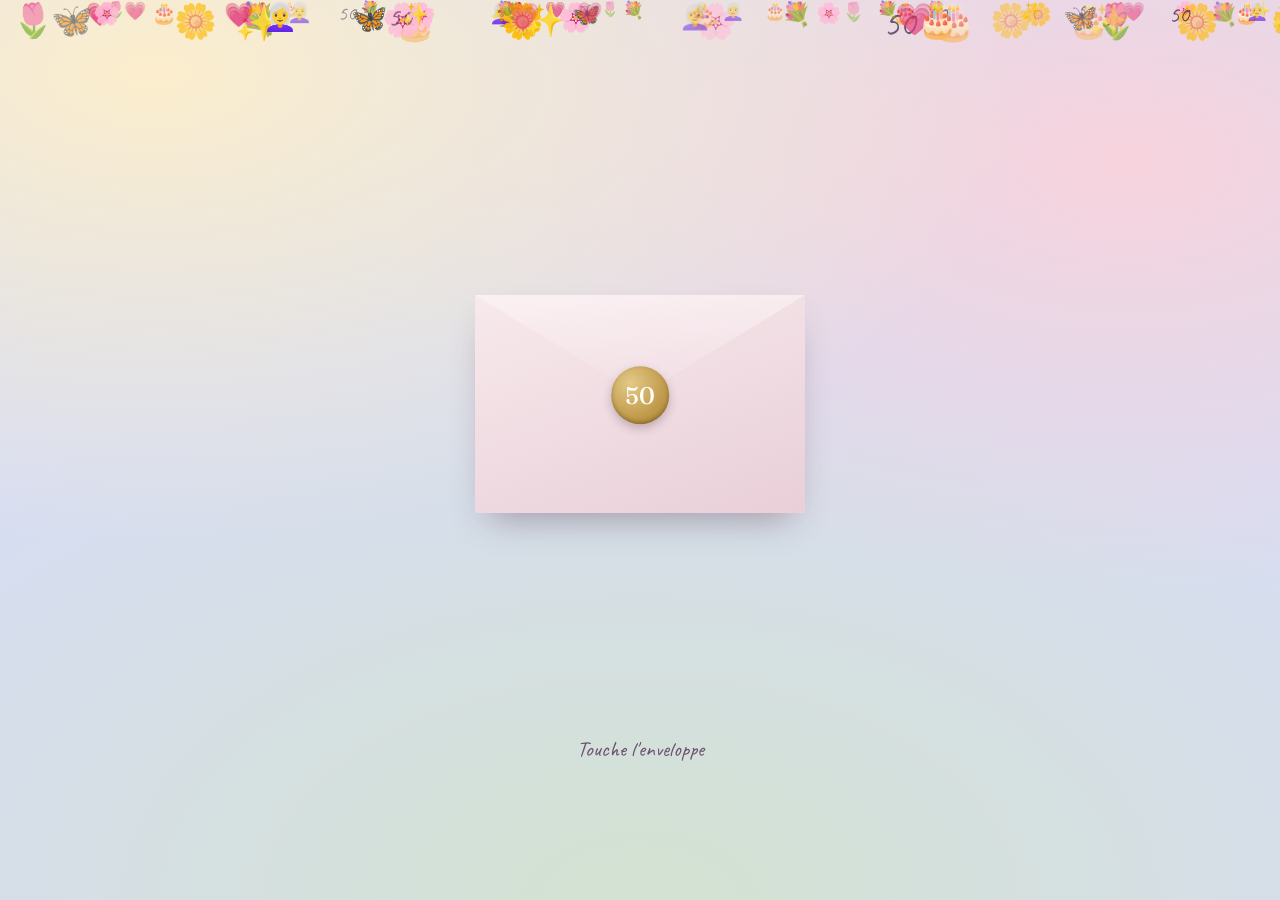
==== index.html @ b9b42391 "first commit" ====
<!DOCTYPE html>
<html lang="fr">
<head>
<meta charset="utf-8">
<meta name="viewport" content="width=device-width, initial-scale=1">
<title>Bonne fête, maman</title>
<meta name="description" content="Une lettre pour les 50 ans de maman.">
<link rel="preconnect" href="https://fonts.googleapis.com">
<link rel="preconnect" href="https://fonts.gstatic.com" crossorigin>
<link href="https://fonts.googleapis.com/css2?family=Caveat:wght@400;600;700&family=Fraunces:opsz,wght@9..144,300;9..144,500&display=swap" rel="stylesheet">
<link rel="stylesheet" href="style.css">
</head>
<body>

<!-- Les emoji qui tombent sont ajoutés ici par script.js -->
<div class="jardin" aria-hidden="true"></div>

<main class="scene" id="scene">

  <div class="plateau">

    <!-- La fleur-lettre, cachée tant que l'enveloppe n'est pas ouverte -->
    <div class="fleur" id="fleur" role="region" aria-label="La lettre" tabindex="-1">
      <svg class="fleur-svg" viewBox="0 0 480 480" aria-hidden="true">
        <defs>
          <radialGradient id="degradePetale" cx="50%" cy="80%" r="70%">
            <stop offset="0%" stop-color="#f9dee6"/>
            <stop offset="100%" stop-color="#eeb0c4"/>
          </radialGradient>
          <radialGradient id="degradePetaleClair" cx="50%" cy="80%" r="70%">
            <stop offset="0%" stop-color="#fdf0f4"/>
            <stop offset="100%" stop-color="#f6cdd9"/>
          </radialGradient>
          <filter id="ombreDouce" x="-20%" y="-20%" width="140%" height="140%">
            <feDropShadow dx="0" dy="6" stdDeviation="10" flood-color="#7c5a68" flood-opacity="0.18"/>
          </filter>
        </defs>

        <g filter="url(#ombreDouce)">
          <!-- Grands pétales -->
          <g fill="url(#degradePetale)">
            <ellipse cx="240" cy="80" rx="58" ry="78"/>
            <ellipse cx="240" cy="80" rx="58" ry="78" transform="rotate(45 240 240)"/>
            <ellipse cx="240" cy="80" rx="58" ry="78" transform="rotate(90 240 240)"/>
            <ellipse cx="240" cy="80" rx="58" ry="78" transform="rotate(135 240 240)"/>
            <ellipse cx="240" cy="80" rx="58" ry="78" transform="rotate(180 240 240)"/>
            <ellipse cx="240" cy="80" rx="58" ry="78" transform="rotate(225 240 240)"/>
            <ellipse cx="240" cy="80" rx="58" ry="78" transform="rotate(270 240 240)"/>
            <ellipse cx="240" cy="80" rx="58" ry="78" transform="rotate(315 240 240)"/>
          </g>
          <!-- Petits pétales décalés, pour donner du volume -->
          <g fill="url(#degradePetaleClair)">
            <ellipse cx="240" cy="104" rx="46" ry="62" transform="rotate(22.5 240 240)"/>
            <ellipse cx="240" cy="104" rx="46" ry="62" transform="rotate(67.5 240 240)"/>
            <ellipse cx="240" cy="104" rx="46" ry="62" transform="rotate(112.5 240 240)"/>
            <ellipse cx="240" cy="104" rx="46" ry="62" transform="rotate(157.5 240 240)"/>
            <ellipse cx="240" cy="104" rx="46" ry="62" transform="rotate(202.5 240 240)"/>
            <ellipse cx="240" cy="104" rx="46" ry="62" transform="rotate(247.5 240 240)"/>
            <ellipse cx="240" cy="104" rx="46" ry="62" transform="rotate(292.5 240 240)"/>
            <ellipse cx="240" cy="104" rx="46" ry="62" transform="rotate(337.5 240 240)"/>
          </g>
          <!-- Le coeur blanc: c'est la feuille de papier -->
          <circle cx="240" cy="240" r="190" fill="#fffdf8"/>
          <circle cx="240" cy="240" r="190" fill="none" stroke="#f2d9e1" stroke-width="2"/>
        </g>
      </svg>

      <!-- ============================================================
           ÉCRIS TON MESSAGE ICI
           Remplace le texte entre les balises par le tien.
           Chaque <p> est un paragraphe.
           ============================================================ -->
      <div class="lettre">
        <p class="lettre-entete">Bonne fête, maman</p>

        <p>Cinquante ans aujourd'hui, et je n'ai toujours pas trouvé de mots
        assez grands pour te dire merci.</p>

        <p>Merci pour la patience, pour les repas du dimanche, pour toutes
        les fois où tu m'as écouté sans m'interrompre.</p>

        <p>J'espère que cette journée sera à ton image : douce et pleine
        de monde qui t'aime.</p>

        <p class="lettre-signature">Je t'aime<br>— ton fils</p>
      </div>
      <!-- ===================== FIN DU MESSAGE ===================== -->
    </div>

    <!-- L'enveloppe fermée -->
    <button class="enveloppe" id="enveloppe" type="button" aria-expanded="false" aria-controls="fleur">
      <span class="env-dos"></span>
      <span class="env-rabat"></span>
      <span class="env-poche"></span>
      <span class="env-sceau">50</span>
      <span class="hors-ecran">Ouvrir la lettre</span>
    </button>

  </div>

  <div class="mention">
    <p class="invite" id="invite">Touche l'enveloppe</p>
    <button class="refermer" id="refermer" type="button">Refermer la lettre</button>
  </div>

</main>

<script src="script.js"></script>
</body>
</html>
---- style.css ----
/* ============================================================
   Bonne fête maman — 50 ans
   ============================================================ */

:root {
  --ciel: #d7ddf3;
  --blush: #f7d3dd;
  --beurre: #fceecd;
  --sauge: #d3e2d1;
  --encre: #4b3455;
  --or: #bd9645;
  --papier: #fffdf8;

  --env-l: min(76vw, 330px);
  --env-h: calc(var(--env-l) * 0.66);
  --fleur: min(94vw, 560px);
}

* { box-sizing: border-box; }

html, body {
  height: 100%;
  margin: 0;
}

body {
  font-family: "Caveat", "Segoe Script", cursive;
  color: var(--encre);
  background:
    radial-gradient(120% 90% at 12% 8%, var(--beurre), transparent 58%),
    radial-gradient(100% 80% at 88% 18%, var(--blush), transparent 60%),
    radial-gradient(120% 100% at 50% 100%, var(--sauge), transparent 62%),
    var(--ciel);
  background-attachment: fixed;
  overflow: hidden;
}

.hors-ecran {
  position: absolute;
  width: 1px;
  height: 1px;
  overflow: hidden;
  clip-path: inset(50%);
  white-space: nowrap;
}

/* ---------- Les emoji qui tombent ---------- */

.jardin {
  position: fixed;
  inset: 0;
  pointer-events: none;
  z-index: 0;
}

.petale-vent {
  position: fixed;
  top: 0;
  will-change: transform;
  animation-name: chute;
  animation-timing-function: linear;
  animation-iteration-count: infinite;
  user-select: none;
}

@keyframes chute {
  from { transform: translate3d(0, -14vh, 0) rotate(0deg); }
  to   { transform: translate3d(var(--derive), 114vh, 0) rotate(var(--tour)); }
}

/* ---------- Mise en page ---------- */

.scene {
  position: relative;
  z-index: 1;
  min-height: 100dvh;
  display: flex;
  flex-direction: column;
  align-items: center;
  justify-content: center;
  gap: clamp(1rem, 4vh, 2.5rem);
  padding: 1rem;
}

.plateau {
  display: grid;
  place-items: center;
  width: var(--fleur);
  height: var(--fleur);
}

.plateau > * { grid-area: 1 / 1; }

/* ---------- L'enveloppe ---------- */

.enveloppe {
  position: relative;
  width: var(--env-l);
  height: var(--env-h);
  padding: 0;
  border: 0;
  background: none;
  cursor: pointer;
  perspective: 1000px;
  z-index: 3;
  animation: flotte 5s ease-in-out infinite;
  transition: opacity .55s ease .5s, transform .65s cubic-bezier(.5,0,.75,0) .5s;
}

@keyframes flotte {
  0%, 100% { translate: 0 0; }
  50%      { translate: 0 -10px; }
}

.enveloppe:focus-visible {
  outline: 3px solid var(--or);
  outline-offset: 10px;
  border-radius: 6px;
}

.env-dos, .env-rabat, .env-poche {
  position: absolute;
  inset: 0;
  display: block;
}

.env-dos {
  z-index: 1;
  background: #f3e6e9;
  border-radius: 4px;
  box-shadow: 0 18px 34px -14px rgba(90, 62, 78, .45);
}

.env-rabat {
  z-index: 3;
  height: 60%;
  background: linear-gradient(175deg, #fbf1f3, #edd7de);
  clip-path: polygon(0 0, 100% 0, 50% 100%);
  transform-origin: top center;
  transition: transform .7s cubic-bezier(.62,0,.2,1), z-index 0s .35s;
}

.env-poche {
  z-index: 4;
  background: linear-gradient(160deg, #f7e9ec, #e9cfd8);
  clip-path: polygon(0 0, 50% 46%, 100% 0, 100% 100%, 0 100%);
  border-radius: 0 0 4px 4px;
}

.env-sceau {
  position: absolute;
  z-index: 5;
  top: 46%;
  left: 50%;
  translate: -50% -50%;
  width: 3.6rem;
  height: 3.6rem;
  display: grid;
  place-items: center;
  border-radius: 50%;
  background: radial-gradient(circle at 34% 30%, #e3c987, var(--or) 68%, #9c7830);
  color: #fffdf8;
  font-family: "Fraunces", Georgia, serif;
  font-weight: 500;
  font-size: 1.5rem;
  letter-spacing: .02em;
  box-shadow: inset 0 -2px 4px rgba(0,0,0,.25), 0 4px 10px rgba(90,62,78,.3);
  transition: opacity .25s ease, scale .25s ease;
}

/* ---------- La fleur-lettre ---------- */

.fleur {
  position: relative;
  width: var(--fleur);
  height: var(--fleur);
  z-index: 6;
  opacity: 0;
  visibility: hidden;
  scale: .14;
  translate: 0 22%;
  transition:
    opacity .5s ease,
    scale .95s cubic-bezier(.18,.85,.3,1),
    translate .95s cubic-bezier(.18,.85,.3,1),
    visibility 0s .95s;
}

.fleur-svg {
  position: absolute;
  inset: 0;
  width: 100%;
  height: 100%;
}

.fleur:focus-visible { outline: none; }

.lettre {
  position: absolute;
  top: 50%;
  left: 50%;
  translate: -50% -50%;
  width: 55%;
  max-height: 58%;
  overflow-y: auto;
  overscroll-behavior: contain;
  text-align: center;
  font-size: clamp(1.05rem, 3.6vw, 1.45rem);
  line-height: 1.45;
  text-wrap: pretty;
  scrollbar-width: thin;
  scrollbar-color: #e6c9d3 transparent;
}

.lettre p { margin: 0 0 .85em; }
.lettre p:last-child { margin-bottom: 0; }

.lettre-entete {
  font-weight: 700;
  font-size: 1.35em;
  line-height: 1.15;
  margin-bottom: .6em !important;
}

.lettre-signature {
  margin-top: 1.1em !important;
  color: #7a5a6b;
}

/* ---------- Texte sous le plateau ---------- */

.mention {
  position: relative;
  height: 3.5rem;
  width: 100%;
  display: grid;
  place-items: center;
}

.invite, .refermer { grid-area: 1 / 1; }

.invite {
  margin: 0;
  font-size: 1.35rem;
  color: #6b5070;
  transition: opacity .3s ease;
}

.refermer {
  font-family: inherit;
  font-size: 1.15rem;
  color: #6b5070;
  background: rgba(255, 253, 248, .72);
  border: 1px solid #e2cdd6;
  border-radius: 999px;
  padding: .35rem 1.4rem;
  cursor: pointer;
  opacity: 0;
  visibility: hidden;
  transition: opacity .4s ease, visibility 0s .4s, background .2s ease;
}

.refermer:hover { background: var(--papier); }

.refermer:focus-visible {
  outline: 3px solid var(--or);
  outline-offset: 3px;
}

/* ---------- État ouvert ---------- */

.ouverte .env-rabat {
  transform: rotateX(-172deg);
  z-index: 1;
}

.ouverte .env-sceau {
  opacity: 0;
  scale: .6;
}

.ouverte .enveloppe {
  opacity: 0;
  transform: translateY(34%) scale(.88);
  pointer-events: none;
  animation: none;
}

.ouverte .fleur {
  opacity: 1;
  visibility: visible;
  scale: 1;
  translate: 0 0;
  transition-delay: .42s, .42s, .42s, 0s;
}

.ouverte .invite {
  opacity: 0;
}

.ouverte .refermer {
  opacity: 1;
  visibility: visible;
  transition-delay: 1.15s, 1.15s, 0s;
}

/* ---------- Confettis à l'ouverture ---------- */

.confetti {
  position: fixed;
  z-index: 7;
  pointer-events: none;
  font-size: 1.6rem;
  animation: gicle .95s cubic-bezier(.2,.7,.4,1) forwards;
}

@keyframes gicle {
  from { transform: translate(-50%, -50%) scale(.4); opacity: 1; }
  to   { transform: translate(var(--dx), var(--dy)) scale(1.15) rotate(var(--rot)); opacity: 0; }
}

/* ---------- Écrans étroits ---------- */

@media (max-width: 420px) {
  .lettre { width: 60%; }
  .env-sceau { width: 3rem; height: 3rem; font-size: 1.25rem; }
}

/* ---------- Mouvement réduit ---------- */

@media (prefers-reduced-motion: reduce) {
  .enveloppe { animation: none; }

  .fleur, .enveloppe, .env-rabat, .refermer, .invite, .env-sceau {
    transition-duration: .01ms !important;
    transition-delay: 0s !important;
  }

  .confetti { display: none; }
}
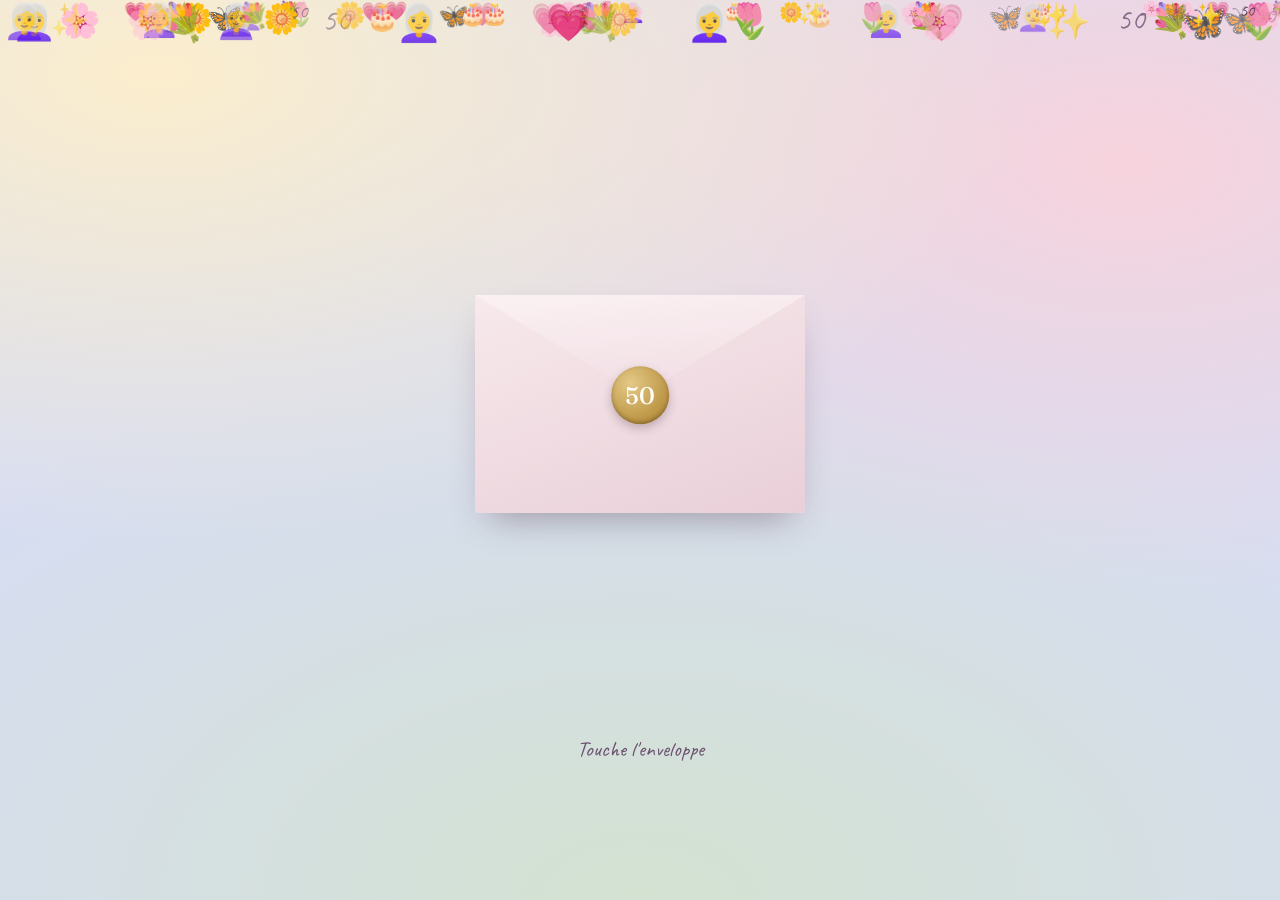
==== commit ec774bf0: "messages" ====
--- a/index.html
+++ b/index.html
@@ -65,26 +65,20 @@
         </g>
       </svg>
 
-      <!-- ============================================================
-           ÉCRIS TON MESSAGE ICI
-           Remplace le texte entre les balises par le tien.
-           Chaque <p> est un paragraphe.
-           ============================================================ -->
       <div class="lettre">
-        <p class="lettre-entete">Bonne fête, maman</p>
+        <p class="lettre-entete">Bonne fête maman</p>
 
-        <p>Cinquante ans aujourd'hui, et je n'ai toujours pas trouvé de mots
-        assez grands pour te dire merci.</p>
+        <p>Trouver les mots pour exprimer toute la gratitude que je ressens envers tout 
+          se que tu as fait pour moi sans  jamais le dire et sans jamais attendre quoi 
+          que ce soit en retour n 'est pas facile, donc je vais te dire merci, merci d'être
+          la meilleure maman du monde.</p>
 
-        <p>Merci pour la patience, pour les repas du dimanche, pour toutes
-        les fois où tu m'as écouté sans m'interrompre.</p>
-
-        <p>J'espère que cette journée sera à ton image : douce et pleine
-        de monde qui t'aime.</p>
+        <p>Il est maintenat temps de parler de ton cadeau.
+        Trouver quelque chose dont tu avais besoin était, je ne vais pas te le cacher, une chose assez difficile.
+        C'est pourquoi qu'après de longues réflexion, j'ai décidé de t'offrir un souvenir en cadeau. </p>
 
         <p class="lettre-signature">Je t'aime<br>— ton fils</p>
       </div>
-      <!-- ===================== FIN DU MESSAGE ===================== -->
     </div>
 
     <!-- L'enveloppe fermée -->
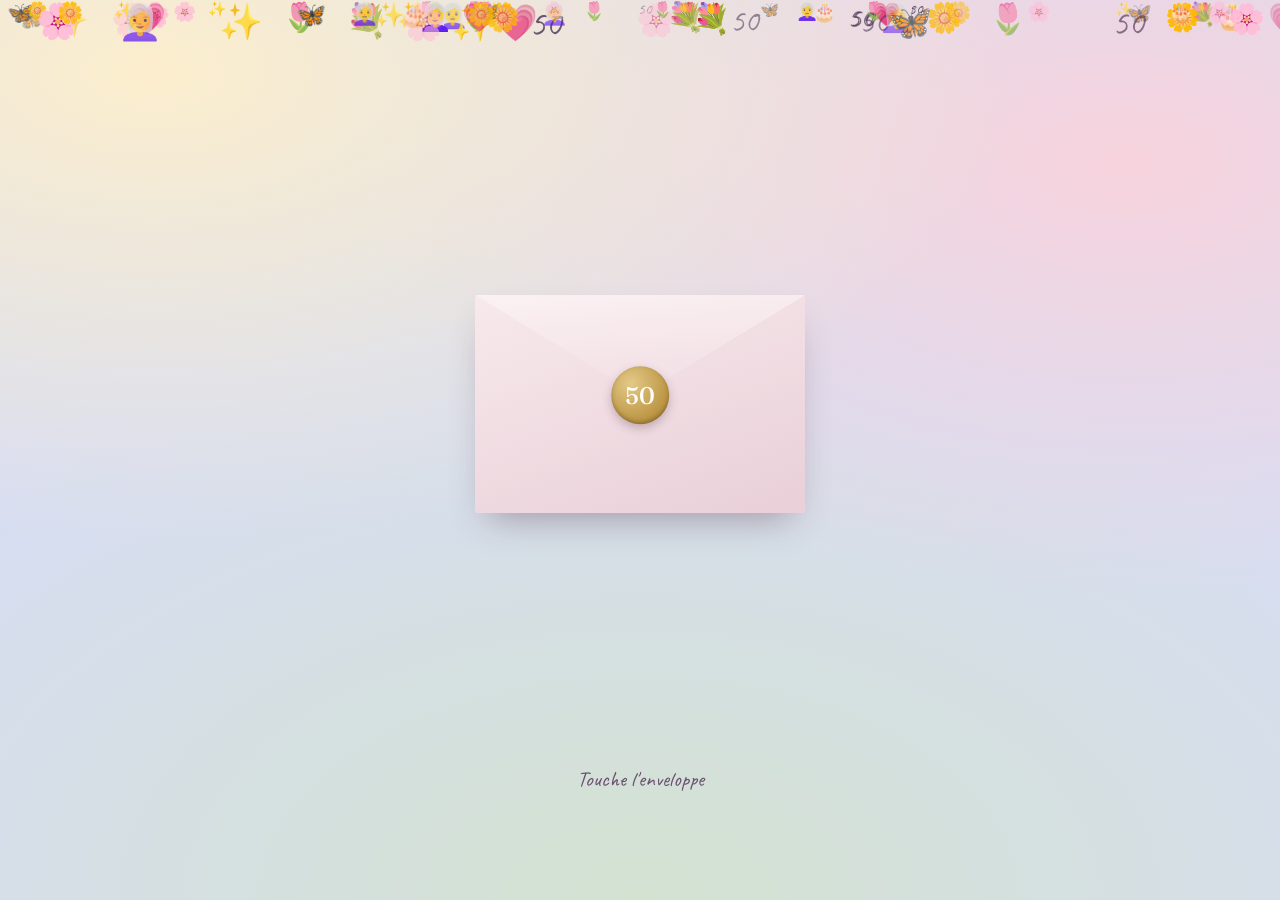
==== commit a7466cfd: "belle fleure" ====
--- a/index.html
+++ b/index.html
@@ -21,49 +21,8 @@
 
     <!-- La fleur-lettre, cachée tant que l'enveloppe n'est pas ouverte -->
     <div class="fleur" id="fleur" role="region" aria-label="La lettre" tabindex="-1">
-      <svg class="fleur-svg" viewBox="0 0 480 480" aria-hidden="true">
-        <defs>
-          <radialGradient id="degradePetale" cx="50%" cy="80%" r="70%">
-            <stop offset="0%" stop-color="#f9dee6"/>
-            <stop offset="100%" stop-color="#eeb0c4"/>
-          </radialGradient>
-          <radialGradient id="degradePetaleClair" cx="50%" cy="80%" r="70%">
-            <stop offset="0%" stop-color="#fdf0f4"/>
-            <stop offset="100%" stop-color="#f6cdd9"/>
-          </radialGradient>
-          <filter id="ombreDouce" x="-20%" y="-20%" width="140%" height="140%">
-            <feDropShadow dx="0" dy="6" stdDeviation="10" flood-color="#7c5a68" flood-opacity="0.18"/>
-          </filter>
-        </defs>
-
-        <g filter="url(#ombreDouce)">
-          <!-- Grands pétales -->
-          <g fill="url(#degradePetale)">
-            <ellipse cx="240" cy="80" rx="58" ry="78"/>
-            <ellipse cx="240" cy="80" rx="58" ry="78" transform="rotate(45 240 240)"/>
-            <ellipse cx="240" cy="80" rx="58" ry="78" transform="rotate(90 240 240)"/>
-            <ellipse cx="240" cy="80" rx="58" ry="78" transform="rotate(135 240 240)"/>
-            <ellipse cx="240" cy="80" rx="58" ry="78" transform="rotate(180 240 240)"/>
-            <ellipse cx="240" cy="80" rx="58" ry="78" transform="rotate(225 240 240)"/>
-            <ellipse cx="240" cy="80" rx="58" ry="78" transform="rotate(270 240 240)"/>
-            <ellipse cx="240" cy="80" rx="58" ry="78" transform="rotate(315 240 240)"/>
-          </g>
-          <!-- Petits pétales décalés, pour donner du volume -->
-          <g fill="url(#degradePetaleClair)">
-            <ellipse cx="240" cy="104" rx="46" ry="62" transform="rotate(22.5 240 240)"/>
-            <ellipse cx="240" cy="104" rx="46" ry="62" transform="rotate(67.5 240 240)"/>
-            <ellipse cx="240" cy="104" rx="46" ry="62" transform="rotate(112.5 240 240)"/>
-            <ellipse cx="240" cy="104" rx="46" ry="62" transform="rotate(157.5 240 240)"/>
-            <ellipse cx="240" cy="104" rx="46" ry="62" transform="rotate(202.5 240 240)"/>
-            <ellipse cx="240" cy="104" rx="46" ry="62" transform="rotate(247.5 240 240)"/>
-            <ellipse cx="240" cy="104" rx="46" ry="62" transform="rotate(292.5 240 240)"/>
-            <ellipse cx="240" cy="104" rx="46" ry="62" transform="rotate(337.5 240 240)"/>
-          </g>
-          <!-- Le coeur blanc: c'est la feuille de papier -->
-          <circle cx="240" cy="240" r="190" fill="#fffdf8"/>
-          <circle cx="240" cy="240" r="190" fill="none" stroke="#f2d9e1" stroke-width="2"/>
-        </g>
-      </svg>
+      <img class="fleur-image" src="images/fleur.png" alt="">
+      <div class="coeur"></div>
 
       <div class="lettre">
         <p class="lettre-entete">Bonne fête maman</p>
@@ -77,7 +36,7 @@
         Trouver quelque chose dont tu avais besoin était, je ne vais pas te le cacher, une chose assez difficile.
         C'est pourquoi qu'après de longues réflexion, j'ai décidé de t'offrir un souvenir en cadeau. </p>
 
-        <p class="lettre-signature">Je t'aime<br>— ton fils</p>
+        <p class="lettre-signature">Je t'aime<br>— ton fils préféré</p>
       </div>
     </div>
 
--- a/style.css
+++ b/style.css
@@ -13,7 +13,8 @@
 
   --env-l: min(76vw, 330px);
   --env-h: calc(var(--env-l) * 0.66);
-  --fleur: min(94vw, 560px);
+  --fleur: min(96vw, 620px);
+  --coeur: 68%;
 }
 
 * { box-sizing: border-box; }
@@ -186,26 +187,41 @@
     visibility 0s .95s;
 }
 
-.fleur-svg {
+.fleur-image {
   position: absolute;
   inset: 0;
   width: 100%;
   height: 100%;
-}
-
-.fleur:focus-visible { outline: none; }
-
-.lettre {
+  object-fit: contain;
+  filter: drop-shadow(0 8px 14px rgba(124, 90, 104, .22));
+}
+
+/* Le disque blanc: c'est la feuille de papier posée sur les pétales */
+.coeur {
   position: absolute;
   top: 50%;
   left: 50%;
   translate: -50% -50%;
-  width: 55%;
-  max-height: 58%;
+  width: var(--coeur);
+  aspect-ratio: 1;
+  border-radius: 50%;
+  background: var(--papier);
+  box-shadow: 0 2px 12px rgba(124, 90, 104, .18);
+}
+
+.fleur:focus-visible { outline: none; }
+
+.lettre {
+  position: absolute;
+  top: 50%;
+  left: 50%;
+  translate: -50% -50%;
+  width: 47%;
+  max-height: 46%;
   overflow-y: auto;
   overscroll-behavior: contain;
   text-align: center;
-  font-size: clamp(1.05rem, 3.6vw, 1.45rem);
+  font-size: clamp(1rem, 3.3vw, 1.35rem);
   line-height: 1.45;
   text-wrap: pretty;
   scrollbar-width: thin;
@@ -249,6 +265,7 @@
 .refermer {
   font-family: inherit;
   font-size: 1.15rem;
+    z-index: 8;
   color: #6b5070;
   background: rgba(255, 253, 248, .72);
   border: 1px solid #e2cdd6;
@@ -321,8 +338,10 @@
 
 /* ---------- Écrans étroits ---------- */
 
-@media (max-width: 420px) {
-  .lettre { width: 60%; }
+@media (max-width: 480px) {
+  /* Sur petit écran on agrandit le disque blanc pour gagner de la place */
+  :root { --coeur: 78%; }
+  .lettre { width: 54%; }
   .env-sceau { width: 3rem; height: 3rem; font-size: 1.25rem; }
 }
 
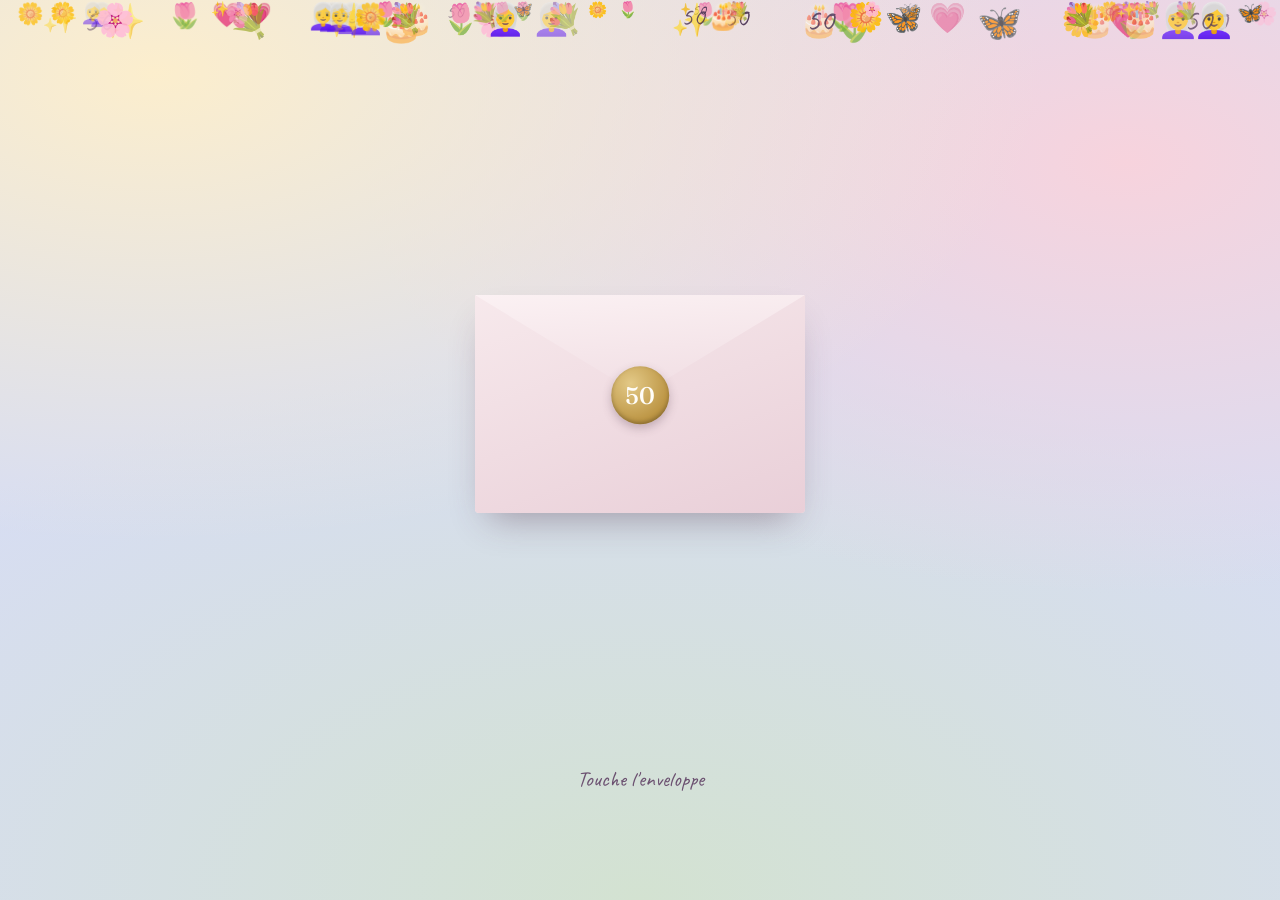
==== commit 0c6ac88d: "fautes d'orthographes" ====
--- a/index.html
+++ b/index.html
@@ -28,13 +28,13 @@
         <p class="lettre-entete">Bonne fête maman</p>
 
         <p>Trouver les mots pour exprimer toute la gratitude que je ressens envers tout 
-          se que tu as fait pour moi sans  jamais le dire et sans jamais attendre quoi 
-          que ce soit en retour n 'est pas facile, donc je vais te dire merci, merci d'être
+          ce que tu as fait pour moi sans  jamais le dire et sans jamais attendre quoi 
+          que ce soit en retour n'est pas facile, donc je vais te dire merci, merci d'être
           la meilleure maman du monde.</p>
 
-        <p>Il est maintenat temps de parler de ton cadeau.
+        <p>Il est maintenant temps de parler de ton cadeau.
         Trouver quelque chose dont tu avais besoin était, je ne vais pas te le cacher, une chose assez difficile.
-        C'est pourquoi qu'après de longues réflexion, j'ai décidé de t'offrir un souvenir en cadeau. </p>
+        C'est pourquoi, après de longues réflexions, j'ai décidé de t'offrir un souvenir en cadeau. </p>
 
         <p class="lettre-signature">Je t'aime<br>— ton fils préféré</p>
       </div>
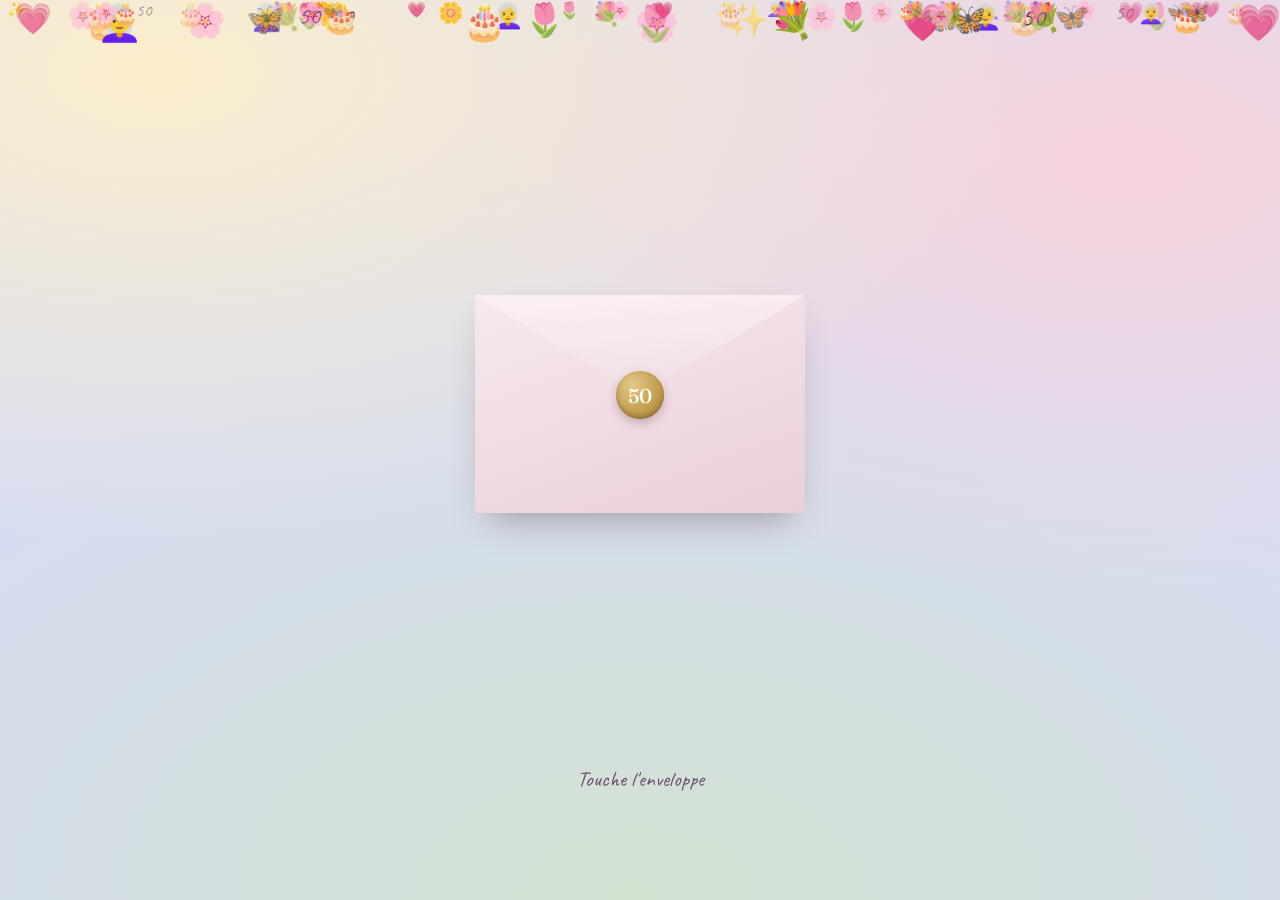
==== commit b696ecf3: "Finale ?" ====
--- a/index.html
+++ b/index.html
@@ -27,14 +27,19 @@
       <div class="lettre">
         <p class="lettre-entete">Bonne fête maman</p>
 
-        <p>Trouver les mots pour exprimer toute la gratitude que je ressens envers tout 
-          ce que tu as fait pour moi sans  jamais le dire et sans jamais attendre quoi 
-          que ce soit en retour n'est pas facile, donc je vais te dire merci, merci d'être
-          la meilleure maman du monde.</p>
+        <p>Trouver les mots pour exprimer toute la gratitude que je ressens
+          pour tout ce que tu as fait pour moi, sans jamais le dire et sans
+          jamais attendre quoi que ce soit en retour, n'est pas facile. Alors
+          je vais simplement te dire merci, merci d'être la meilleure maman
+          du monde.</p>
 
         <p>Il est maintenant temps de parler de ton cadeau.
         Trouver quelque chose dont tu avais besoin était, je ne vais pas te le cacher, une chose assez difficile.
-        C'est pourquoi, après de longues réflexions, j'ai décidé de t'offrir un souvenir en cadeau. </p>
+        C'est pourquoi, après de longues réflexions, j'ai décidé de t'offrir un souvenir en cadeau. Tu l'as sûrement 
+        déjà deviné, mais je t'invite à me joindre lors d'une journée mère-fils pour faire une activité ensemble.</p>
+
+        <p>Concrètement: cueillette des pommes avec papa, Rébécca et moi au Verger De La Savane puis
+          voir L'Odyssée au cinéma.</p>
 
         <p class="lettre-signature">Je t'aime<br>— ton fils préféré</p>
       </div>
--- a/style.css
+++ b/style.css
@@ -338,10 +338,10 @@
 
 /* ---------- Écrans étroits ---------- */
 
-@media (max-width: 480px) {
+@media (max-width: 1480px) {
   /* Sur petit écran on agrandit le disque blanc pour gagner de la place */
-  :root { --coeur: 78%; }
-  .lettre { width: 54%; }
+  :root { --coeur: 65%; }
+  .lettre { width: 50%; }
   .env-sceau { width: 3rem; height: 3rem; font-size: 1.25rem; }
 }
 
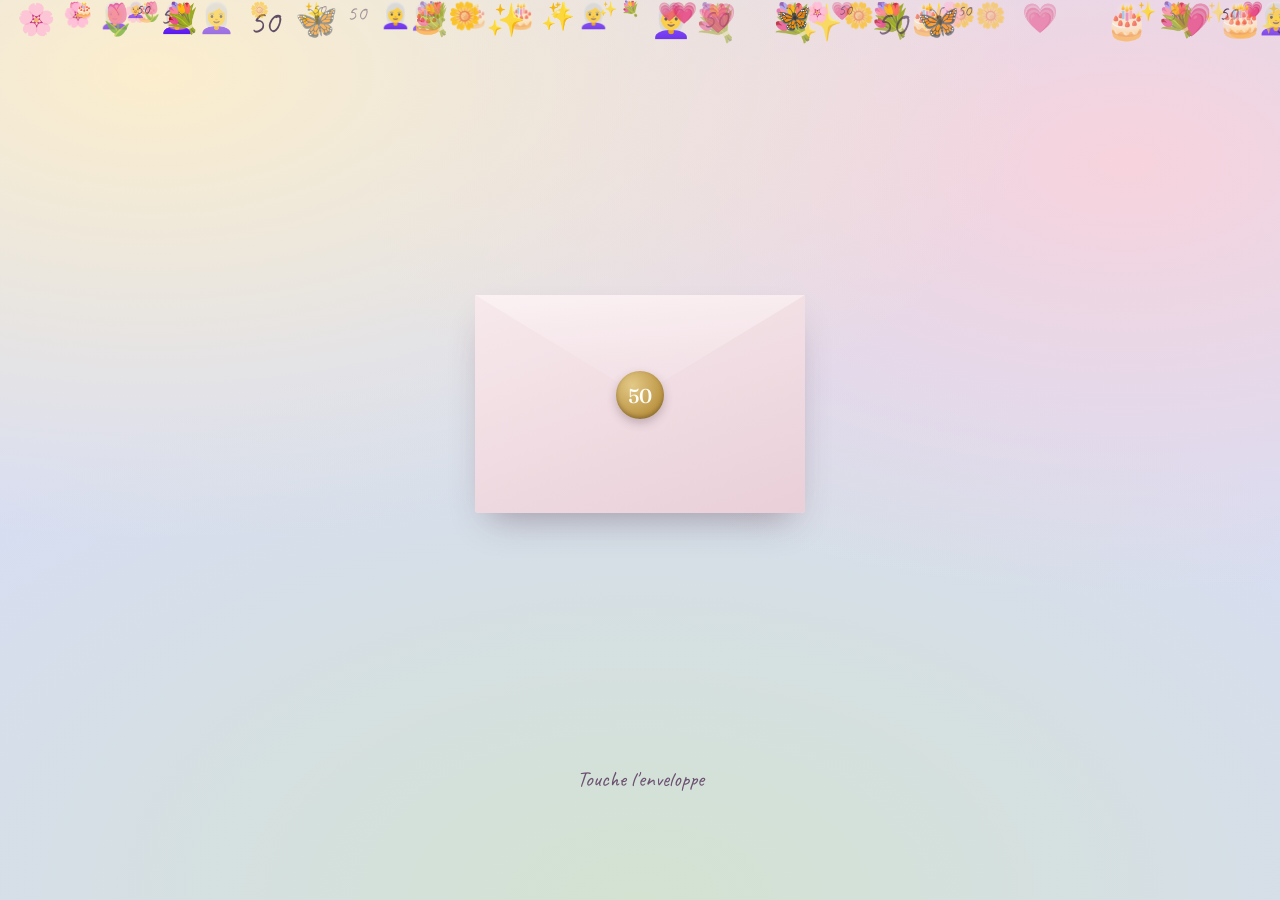
==== commit f3d80880: "mini fix" ====
--- a/index.html
+++ b/index.html
@@ -36,7 +36,7 @@
         <p>Il est maintenant temps de parler de ton cadeau.
         Trouver quelque chose dont tu avais besoin était, je ne vais pas te le cacher, une chose assez difficile.
         C'est pourquoi, après de longues réflexions, j'ai décidé de t'offrir un souvenir en cadeau. Tu l'as sûrement 
-        déjà deviné, mais je t'invite à me joindre lors d'une journée mère-fils pour faire une activité ensemble.</p>
+        déjà deviné, mais je t'invite à me joindre lors d'une belle journée pour faire une activité ensemble.</p>
 
         <p>Concrètement: cueillette des pommes avec papa, Rébécca et moi au Verger De La Savane puis
           voir L'Odyssée au cinéma.</p>
